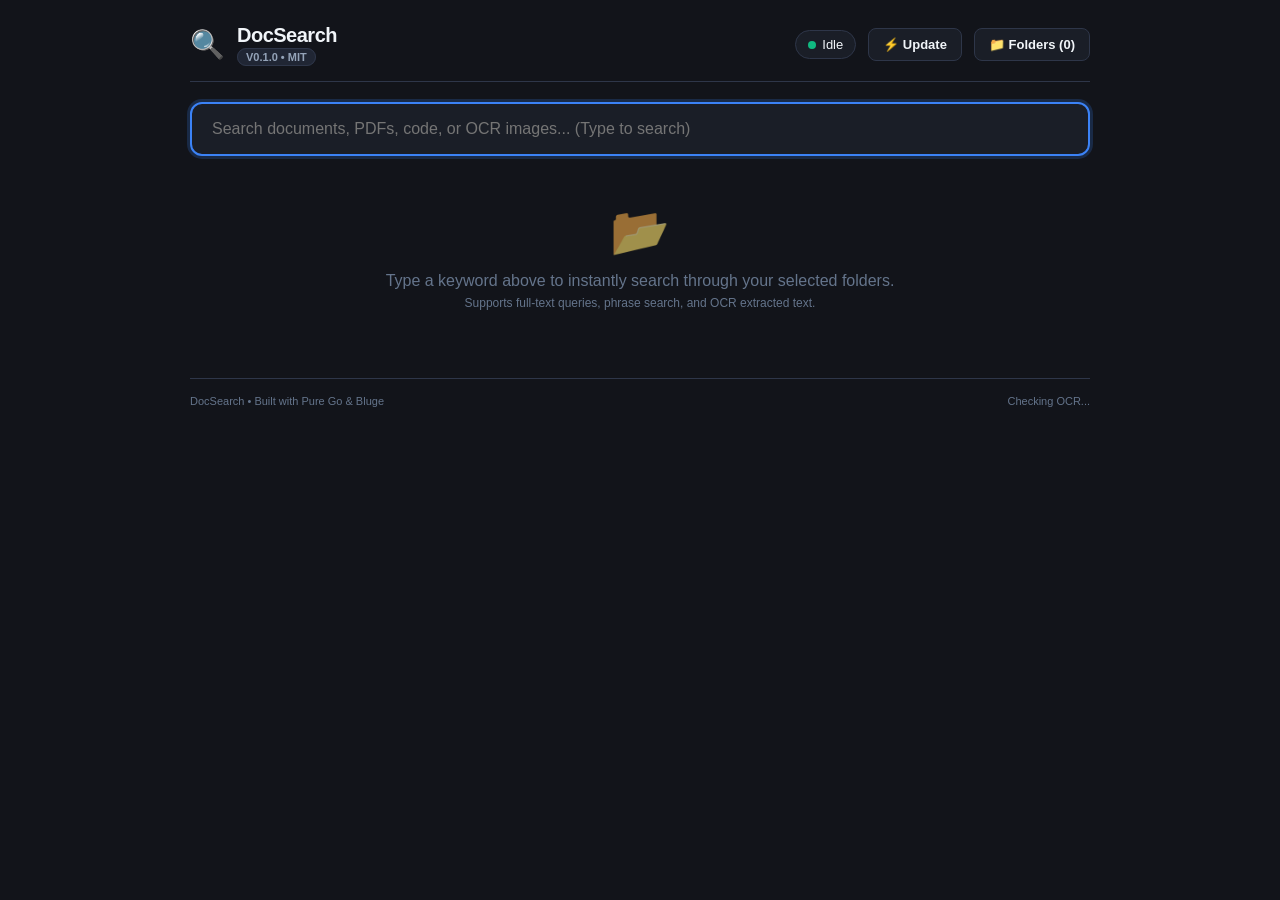
==== pkg/server/static/index.html @ 301464d8 "Initial commit: Cross-platform local document search with Bluge, OCR, systray, and GitHub self-updat" ====
<!DOCTYPE html>
<html lang="en">
<head>
  <meta charset="UTF-8">
  <meta name="viewport" content="width=device-width, initial-scale=1.0">
  <title>DocSearch — Desktop Document Search</title>
  <link rel="stylesheet" href="style.css">
</head>
<body>
  <div class="app-container">
    <header class="app-header">
      <div class="logo-area">
        <div class="logo-icon">🔍</div>
        <div class="logo-text">
          <h1>DocSearch</h1>
          <span class="badge badge-version">v0.1.0 • MIT</span>
        </div>
      </div>
      <div class="header-actions">
        <div id="status-pill" class="status-pill">
          <span class="status-dot"></span>
          <span id="status-text">Idle</span>
        </div>
        <button id="btn-check-update" class="btn btn-secondary" title="Check for Updates">⚡ Update</button>
        <button id="btn-toggle-folders" class="btn btn-secondary" title="Manage Indexed Folders">
          📁 Folders (<span id="folder-count">0</span>)
        </button>
      </div>
    </header>

    <!-- Folders Management Drawer -->
    <div id="folders-drawer" class="drawer hidden">
      <div class="drawer-header">
        <h3>Indexed Folders</h3>
        <span class="drawer-subtitle">Only files in these folders will be crawled and indexed</span>
      </div>
      <div class="add-folder-row">
        <input type="text" id="new-folder-input" placeholder="/path/to/folder or relative path..." />
        <button id="btn-add-folder" class="btn btn-primary">+ Add Folder</button>
      </div>
      <ul id="folder-list" class="folder-list"></ul>
      <div class="drawer-footer">
        <button id="btn-reindex" class="btn btn-warning">🔄 Trigger Re-scan</button>
      </div>
    </div>

    <!-- Search Section -->
    <main class="main-content">
      <div class="search-box-wrapper">
        <input 
          type="text" 
          id="search-input" 
          placeholder="Search documents, PDFs, code, or OCR images... (Type to search)" 
          autofocus 
          autocomplete="off" 
        />
        <button id="btn-clear" class="btn-clear hidden">&times;</button>
      </div>

      <!-- Stats / Filter Bar -->
      <div id="search-metrics" class="search-metrics hidden">
        <span>Found <strong id="metric-hits">0</strong> matches in <span id="metric-time">0</span>ms</span>
        <span id="metric-total-docs" class="metric-total"></span>
      </div>

      <!-- Results List -->
      <div id="results-container" class="results-container">
        <div class="empty-state">
          <div class="empty-icon">📂</div>
          <p>Type a keyword above to instantly search through your selected folders.</p>
          <p class="empty-sub">Supports full-text queries, phrase search, and OCR extracted text.</p>
        </div>
      </div>
    </main>

    <footer class="app-footer">
      <span>DocSearch • Built with Pure Go & Bluge</span>
      <span id="ocr-status-tag" class="ocr-status">Checking OCR...</span>
    </footer>
  </div>

  <script src="app.js"></script>
</body>
</html>
---- pkg/server/static/style.css ----
:root {
  --bg-primary: #12141a;
  --bg-secondary: #1a1e27;
  --bg-card: #202634;
  --bg-card-hover: #272e3f;
  --border-color: #2e3649;
  --accent-color: #3b82f6;
  --accent-hover: #2563eb;
  --text-main: #f1f5f9;
  --text-muted: #94a3b8;
  --text-dim: #64748b;
  --tag-ocr: #f59e0b;
  --tag-code: #10b981;
  --tag-pdf: #ef4444;
  --mark-bg: rgba(245, 158, 11, 0.35);
  --mark-text: #fef08a;
}

* {
  box-sizing: border-box;
  margin: 0;
  padding: 0;
  font-family: -apple-system, BlinkMacSystemFont, "Segoe UI", Roboto, Helvetica, Arial, sans-serif;
}

body {
  background-color: var(--bg-primary);
  color: var(--text-main);
  min-height: 100vh;
  display: flex;
  justify-content: center;
  padding: 24px 16px;
}

.app-container {
  width: 100%;
  max-width: 900px;
  display: flex;
  flex-direction: column;
  gap: 20px;
}

/* Header */
.app-header {
  display: flex;
  align-items: center;
  justify-content: space-between;
  padding-bottom: 16px;
  border-bottom: 1px solid var(--border-color);
}

.logo-area {
  display: flex;
  align-items: center;
  gap: 12px;
}

.logo-icon {
  font-size: 28px;
}

.logo-text h1 {
  font-size: 20px;
  font-weight: 700;
  letter-spacing: -0.5px;
}

.badge {
  font-size: 11px;
  font-weight: 600;
  padding: 2px 8px;
  border-radius: 12px;
  text-transform: uppercase;
}

.badge-version {
  background-color: var(--bg-card);
  color: var(--text-muted);
  border: 1px solid var(--border-color);
}

.header-actions {
  display: flex;
  align-items: center;
  gap: 12px;
}

.status-pill {
  display: flex;
  align-items: center;
  gap: 6px;
  font-size: 13px;
  padding: 6px 12px;
  border-radius: 20px;
  background-color: var(--bg-secondary);
  border: 1px solid var(--border-color);
}

.status-dot {
  width: 8px;
  height: 8px;
  border-radius: 50%;
  background-color: #10b981;
}

.status-pill.indexing .status-dot {
  background-color: #f59e0b;
  animation: pulse 1.2s infinite;
}

@keyframes pulse {
  0% { transform: scale(0.9); opacity: 0.7; }
  50% { transform: scale(1.3); opacity: 1; }
  100% { transform: scale(0.9); opacity: 0.7; }
}

/* Buttons */
.btn {
  padding: 8px 14px;
  font-size: 13px;
  font-weight: 600;
  border-radius: 8px;
  border: none;
  cursor: pointer;
  transition: all 0.15s ease;
}

.btn-primary {
  background-color: var(--accent-color);
  color: white;
}
.btn-primary:hover {
  background-color: var(--accent-hover);
}

.btn-secondary {
  background-color: var(--bg-secondary);
  color: var(--text-main);
  border: 1px solid var(--border-color);
}
.btn-secondary:hover {
  background-color: var(--bg-card);
}

.btn-warning {
  background-color: #d97706;
  color: white;
}
.btn-warning:hover {
  background-color: #b45309;
}

.btn-danger {
  background-color: transparent;
  color: #ef4444;
  border: 1px solid #ef444433;
}
.btn-danger:hover {
  background-color: #ef444422;
}

/* Folders Drawer */
.drawer {
  background-color: var(--bg-secondary);
  border: 1px solid var(--border-color);
  border-radius: 12px;
  padding: 16px;
  display: flex;
  flex-direction: column;
  gap: 12px;
}

.drawer.hidden {
  display: none;
}

.drawer-header h3 {
  font-size: 15px;
  font-weight: 600;
}

.drawer-subtitle {
  font-size: 12px;
  color: var(--text-dim);
}

.add-folder-row {
  display: flex;
  gap: 8px;
}

.add-folder-row input {
  flex: 1;
  padding: 8px 12px;
  background-color: var(--bg-primary);
  border: 1px solid var(--border-color);
  border-radius: 8px;
  color: var(--text-main);
  font-size: 13px;
}

.folder-list {
  list-style: none;
  display: flex;
  flex-direction: column;
  gap: 6px;
  max-height: 180px;
  overflow-y: auto;
}

.folder-item {
  display: flex;
  align-items: center;
  justify-content: space-between;
  padding: 8px 12px;
  background-color: var(--bg-card);
  border-radius: 8px;
  font-size: 13px;
}

.folder-path {
  word-break: break-all;
  color: var(--text-muted);
}

/* Search Bar */
.search-box-wrapper {
  position: relative;
  display: flex;
  align-items: center;
}

.search-box-wrapper input {
  width: 100%;
  padding: 16px 48px 16px 20px;
  font-size: 16px;
  background-color: var(--bg-secondary);
  border: 2px solid var(--border-color);
  border-radius: 12px;
  color: var(--text-main);
  outline: none;
  transition: border-color 0.2s ease, box-shadow 0.2s ease;
}

.search-box-wrapper input:focus {
  border-color: var(--accent-color);
  box-shadow: 0 0 0 3px rgba(59, 130, 246, 0.2);
}

.btn-clear {
  position: absolute;
  right: 16px;
  background: none;
  border: none;
  color: var(--text-dim);
  font-size: 22px;
  cursor: pointer;
}
.btn-clear.hidden {
  display: none;
}

/* Metrics */
.search-metrics {
  display: flex;
  justify-content: space-between;
  font-size: 12px;
  color: var(--text-dim);
  padding: 4px 4px;
}

.search-metrics.hidden {
  display: none;
}

/* Results */
.results-container {
  display: flex;
  flex-direction: column;
  gap: 12px;
}

.result-card {
  background-color: var(--bg-secondary);
  border: 1px solid var(--border-color);
  border-radius: 10px;
  padding: 14px 16px;
  display: flex;
  flex-direction: column;
  gap: 8px;
  transition: all 0.15s ease;
  cursor: pointer;
}

.result-card:hover {
  background-color: var(--bg-card);
  border-color: #3b82f666;
  transform: translateY(-1px);
}

.result-header {
  display: flex;
  align-items: center;
  justify-content: space-between;
  gap: 8px;
}

.result-title-group {
  display: flex;
  align-items: center;
  gap: 8px;
  min-width: 0;
}

.file-icon {
  font-size: 16px;
}

.result-filename {
  font-size: 15px;
  font-weight: 600;
  color: var(--text-main);
  white-space: nowrap;
  overflow: hidden;
  text-overflow: ellipsis;
}

.tag-badge {
  font-size: 11px;
  font-weight: 600;
  padding: 2px 6px;
  border-radius: 6px;
  background-color: var(--bg-primary);
  color: var(--text-dim);
  border: 1px solid var(--border-color);
}

.tag-ocr {
  background-color: rgba(245, 158, 11, 0.15);
  color: var(--tag-ocr);
  border-color: rgba(245, 158, 11, 0.3);
}

.result-path {
  font-size: 12px;
  color: var(--text-dim);
  word-break: break-all;
}

.result-snippet {
  font-size: 13px;
  color: var(--text-muted);
  line-height: 1.5;
  background-color: rgba(0, 0, 0, 0.2);
  padding: 8px 10px;
  border-radius: 6px;
  border-left: 3px solid var(--accent-color);
}

.result-snippet mark {
  background-color: var(--mark-bg);
  color: var(--mark-text);
  font-weight: 600;
  padding: 1px 3px;
  border-radius: 3px;
}

.result-meta {
  display: flex;
  gap: 16px;
  font-size: 11px;
  color: var(--text-dim);
}

/* Empty State */
.empty-state {
  text-align: center;
  padding: 48px 24px;
  color: var(--text-dim);
}

.empty-icon {
  font-size: 48px;
  margin-bottom: 12px;
  opacity: 0.6;
}

.empty-sub {
  font-size: 12px;
  margin-top: 6px;
}

/* Footer */
.app-footer {
  display: flex;
  justify-content: space-between;
  padding-top: 16px;
  border-top: 1px solid var(--border-color);
  font-size: 11px;
  color: var(--text-dim);
}
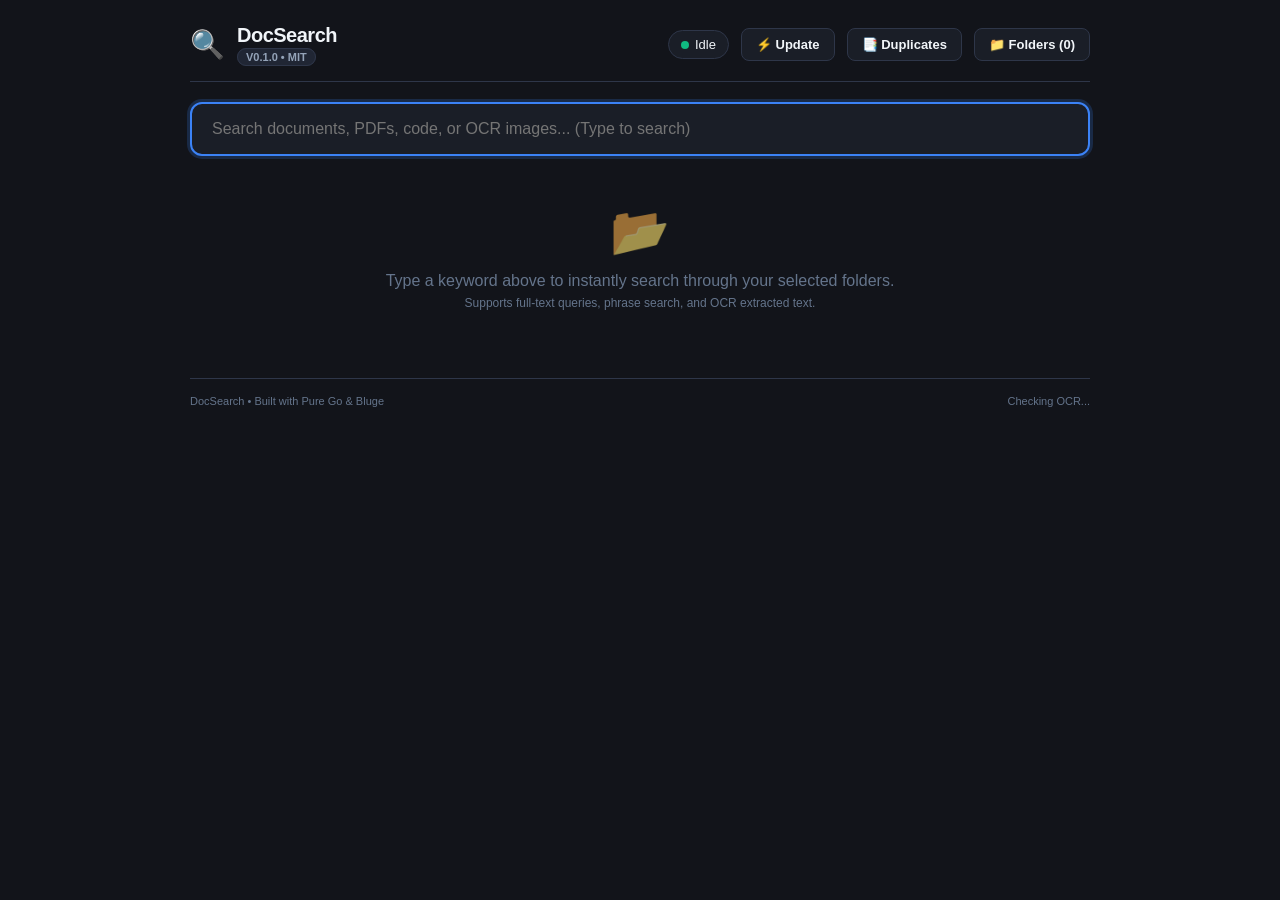
==== commit ff24e05e: "feat: Add duplicate document detection across CLI, Web UI, and System Tray" ====
--- a/pkg/server/static/index.html
+++ b/pkg/server/static/index.html
@@ -22,6 +22,7 @@
           <span id="status-text">Idle</span>
         </div>
         <button id="btn-check-update" class="btn btn-secondary" title="Check for Updates">⚡ Update</button>
+        <button id="btn-duplicates" class="btn btn-secondary" title="Find duplicate documents">📑 Duplicates</button>
         <button id="btn-toggle-folders" class="btn btn-secondary" title="Manage Indexed Folders">
           📁 Folders (<span id="folder-count">0</span>)
         </button>
@@ -41,6 +42,23 @@
       <ul id="folder-list" class="folder-list"></ul>
       <div class="drawer-footer">
         <button id="btn-reindex" class="btn btn-warning">🔄 Trigger Re-scan</button>
+      </div>
+    </div>
+
+    <!-- Duplicates Drawer -->
+    <div id="duplicates-drawer" class="drawer hidden">
+      <div class="drawer-header">
+        <div style="display: flex; justify-content: space-between; align-items: center;">
+          <h3>Duplicate Documents</h3>
+          <span id="duplicates-summary" class="badge tag-ocr">Scanning...</span>
+        </div>
+        <span class="drawer-subtitle">Identical files across your folders sharing the same SHA-256 hash</span>
+      </div>
+      <div id="duplicates-container" class="duplicates-container">
+        <p class="empty-sub">Click "Refresh Duplicates" to scan your indexed documents.</p>
+      </div>
+      <div class="drawer-footer">
+        <button id="btn-refresh-dupes" class="btn btn-secondary">🔄 Refresh Duplicates</button>
       </div>
     </div>
 
--- a/pkg/server/static/style.css
+++ b/pkg/server/static/style.css
@@ -399,3 +399,90 @@
   font-size: 11px;
   color: var(--text-dim);
 }
+
+/* Duplicates Drawer Styles */
+.duplicates-container {
+  display: flex;
+  flex-direction: column;
+  gap: 12px;
+  max-height: 380px;
+  overflow-y: auto;
+  padding-right: 4px;
+}
+
+.duplicate-group-card {
+  background-color: var(--bg-card);
+  border: 1px solid var(--border-color);
+  border-radius: 8px;
+  padding: 12px;
+  display: flex;
+  flex-direction: column;
+  gap: 8px;
+}
+
+.dupe-group-header {
+  display: flex;
+  align-items: center;
+  justify-content: space-between;
+  border-bottom: 1px solid rgba(255, 255, 255, 0.05);
+  padding-bottom: 6px;
+  font-size: 12px;
+  color: var(--text-muted);
+}
+
+.dupe-tags {
+  display: flex;
+  gap: 6px;
+}
+
+.badge-wasted {
+  background-color: rgba(239, 68, 68, 0.15);
+  color: #ef4444;
+  border: 1px solid rgba(239, 68, 68, 0.3);
+}
+
+.dupe-file-list {
+  list-style: none;
+  display: flex;
+  flex-direction: column;
+  gap: 6px;
+}
+
+.dupe-file-item {
+  display: flex;
+  align-items: center;
+  justify-content: space-between;
+  gap: 8px;
+  padding: 6px 10px;
+  background-color: rgba(0, 0, 0, 0.2);
+  border-radius: 6px;
+  font-size: 12px;
+}
+
+.dupe-file-info {
+  display: flex;
+  flex-direction: column;
+  min-width: 0;
+  gap: 2px;
+}
+
+.dupe-file-name {
+  font-weight: 600;
+  color: var(--text-main);
+  white-space: nowrap;
+  overflow: hidden;
+  text-overflow: ellipsis;
+}
+
+.dupe-file-path {
+  color: var(--text-dim);
+  font-size: 11px;
+  word-break: break-all;
+}
+
+.dupe-actions {
+  display: flex;
+  align-items: center;
+  gap: 6px;
+  flex-shrink: 0;
+}
